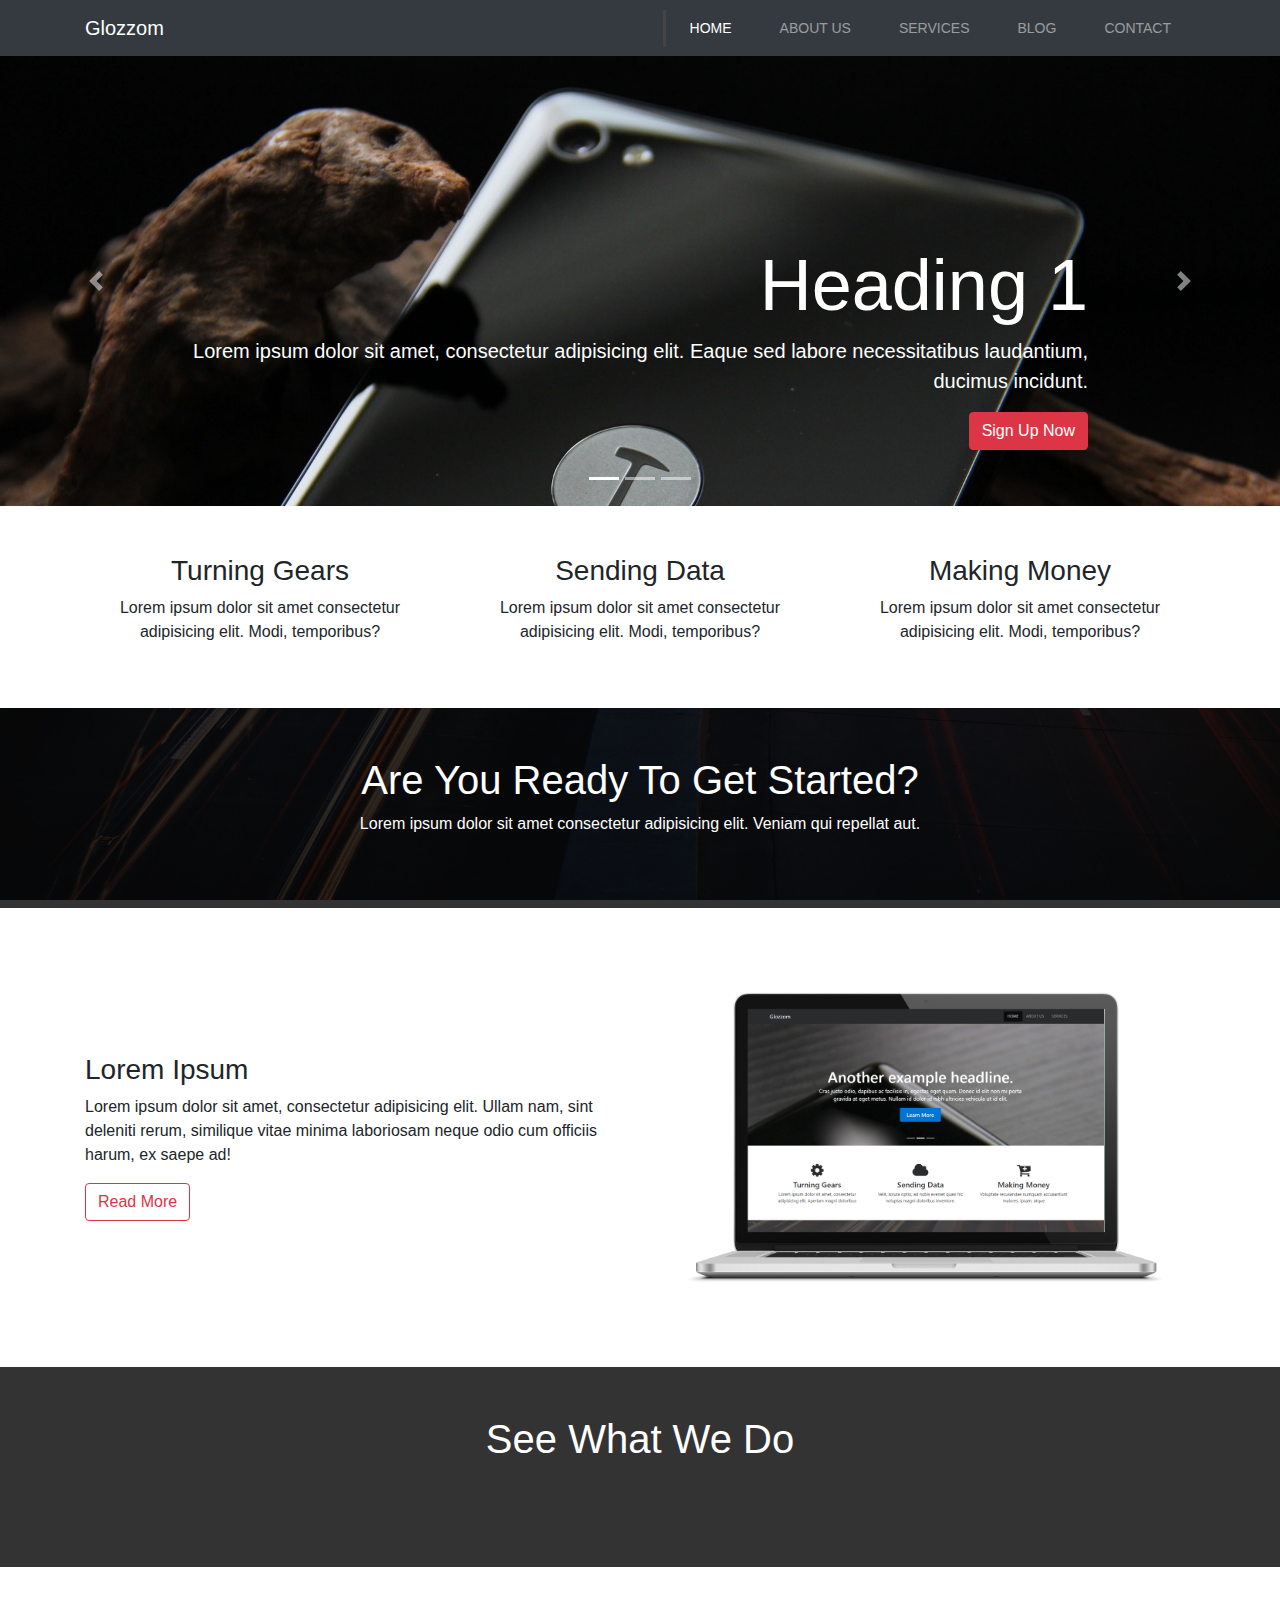
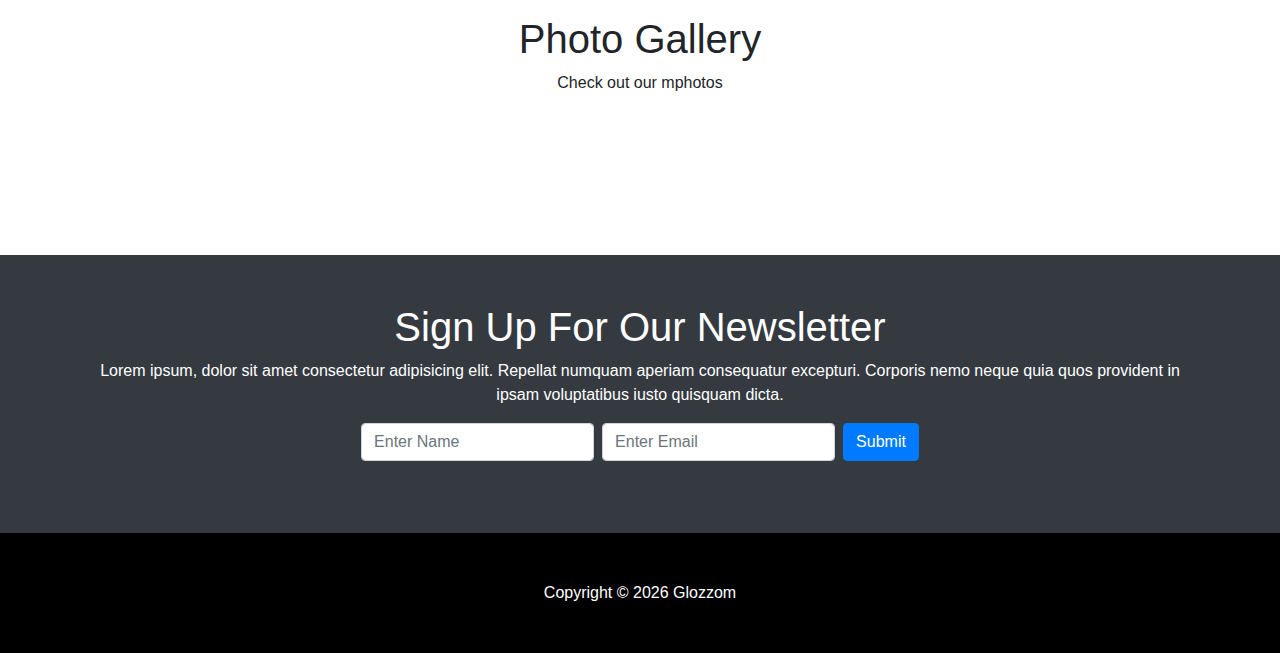
==== index.html @ 68260daa "glozzom launched" ====
<!DOCTYPE html>
<html lang="en">
  <head>
    <meta charset="UTF-8" />
    <meta name="viewport" content="width=device-width, initial-scale=1.0" />
    <link
      rel="stylesheet"
      href="https://cdnjs.cloudflare.com/ajax/libs/font-awesome/5.14.0/css/all.min.css"
      integrity="sha512-1PKOgIY59xJ8Co8+NE6FZ+LOAZKjy+KY8iq0G4B3CyeY6wYHN3yt9PW0XpSriVlkMXe40PTKnXrLnZ9+fkDaog=="
      crossorigin="anonymous"
    />
    <link
      rel="stylesheet"
      href="https://stackpath.bootstrapcdn.com/bootstrap/4.5.2/css/bootstrap.min.css"
      integrity="sha384-JcKb8q3iqJ61gNV9KGb8thSsNjpSL0n8PARn9HuZOnIxN0hoP+VmmDGMN5t9UJ0Z"
      crossorigin="anonymous"
    />
    <link
      rel="stylesheet"
      href="https://cdnjs.cloudflare.com/ajax/libs/ekko-lightbox/5.3.0/ekko-lightbox.css"
      integrity="sha512-Velp0ebMKjcd9RiCoaHhLXkR1sFoCCWXNp6w4zj1hfMifYB5441C+sKeBl/T/Ka6NjBiRfBBQRaQq65ekYz3UQ=="
      crossorigin="anonymous"
    />
    <link rel="stylesheet" href="./css/styles.css" />
    <title>Document</title>
  </head>
  <body>
    <nav class="nav navbar navbar-dark bg-dark navbar-expand-sm">
      <div class="container">
        <a href="index.html" class="navbar-brand">Glozzom</a>
        <button
          class="navbar-toggler"
          data-target="#Collpse"
          data-toggle="collapse"
        >
          <span class="navbar-toggler-icon"></span>
        </button>
        <div id="Collpse" class="collapse navbar-collapse">
          <ul class="navbar-nav ml-auto">
            <li class="nav-item active">
              <a href="index.html" class="nav-link">Home</a>
            </li>
            <li class="nav-item">
              <a href="about.html" class="nav-link">About Us</a>
            </li>
            <li class="nav-item">
              <a href="services.html" class="nav-link">Services</a>
            </li>
            <li class="nav-item">
              <a href="blog.html" class="nav-link">Blog</a>
            </li>
            <li class="nav-item">
              <a href="contact.html" class="nav-link">Contact</a>
            </li>
          </ul>
        </div>
      </div>
    </nav>

    <!-- SHOWCASE SECTION -->
    <section class="showcase-section">
      <div class="carousel slide" data-ride="carousel" id="Collpse-carousel">
        <ol class="carousel-indicators">
          <li
            class="active"
            data-target="#Collpse-carousel"
            data-slide-to="0"
          ></li>
          <li data-target="#Collpse-carousel" data-slide-to="1"></li>
          <li data-target="#Collpse-carousel" data-slide-to="2"></li>
        </ol>
        <div class="carousel-inner">
          <div class="carousel-item carousel1 active">
            <div class="container">
              <div class="carousel-caption text-right mb-3 d-sm-block">
                <h1 class="display-3">Heading 1</h1>
                <p class="lead">
                  Lorem ipsum dolor sit amet, consectetur adipisicing elit.
                  Eaque sed labore necessitatibus laudantium, ducimus incidunt.
                </p>
                <button class="btn btn-danger">Sign Up Now</button>
              </div>
            </div>
          </div>
          <div class="carousel-item carousel2">
            <div class="container">
              <div class="carousel-caption text-center mb-3 d-sm-block">
                <h1 class="display-3">Heading 2</h1>
                <p class="lead">
                  Lorem ipsum dolor sit amet, consectetur adipisicing elit.
                  Eaque sed labore necessitatibus laudantium, ducimus incidunt.
                </p>
                <button class="btn btn-primary">Learn More</button>
              </div>
            </div>
          </div>
          <div class="carousel-item carousel3">
            <div class="container">
              <div class="carousel-caption text-right mb-3 d-sm-block">
                <h1 class="display-3">Heading 3</h1>
                <p class="lead">
                  Lorem ipsum dolor sit amet, consectetur adipisicing elit.
                  Eaque sed labore necessitatibus laudantium, ducimus incidunt.
                </p>
                <button class="btn btn-secondary">Learn More</button>
              </div>
            </div>
          </div>
        </div>
        <a
          class="carousel-control-prev"
          data-slide="prev"
          href="#Collpse-carousel"
        >
          <span class="carousel-control-prev-icon"></span>
        </a>
        <a
          class="carousel-control-next"
          data-slide="next"
          href="#Collpse-carousel"
        >
          <span class="carousel-control-next-icon"></span>
        </a>
      </div>
    </section>

    <!-- HOME ICON SECTION -->
    <section id="home-icon-section" class="py-5">
      <div class="container">
        <div class="row align-items-center text-center">
          <div class="col-md-4">
            <i class="fas fa-cog fa-3x mb-3"></i>
            <h3>Turning Gears</h3>
            <p>
              Lorem ipsum dolor sit amet consectetur adipisicing elit. Modi,
              temporibus?
            </p>
          </div>
          <div class="col-md-4">
            <i class="fas fa-cloud fa-3x mb-3"></i>
            <h3>Sending Data</h3>
            <p>
              Lorem ipsum dolor sit amet consectetur adipisicing elit. Modi,
              temporibus?
            </p>
          </div>
          <div class="col-md-4">
            <i class="fas fa-cart-plus fa-3x mb-3"></i>
            <h3>Making Money</h3>
            <p>
              Lorem ipsum dolor sit amet consectetur adipisicing elit. Modi,
              temporibus?
            </p>
          </div>
        </div>
      </div>
    </section>

    <!-- HOME SECTION -->
    <section id="home" class="py-5">
      <div class="dark-overlay">
        <div class="container text-center pt-5">
          <div>
            <h1>Are You Ready To Get Started?</h1>
            <p>
              Lorem ipsum dolor sit amet consectetur adipisicing elit. Veniam
              qui repellat aut.
            </p>
          </div>
        </div>
      </div>
    </section>

    <!-- LAPTOP SECTION -->

    <section id="laptop-section" class="py-5">
      <div class="container">
        <div class="row">
          <div class="col-md-6 align-self-center">
            <h3>Lorem Ipsum</h3>
            <p>
              Lorem ipsum dolor sit amet, consectetur adipisicing elit. Ullam
              nam, sint deleniti rerum, similique vitae minima laboriosam neque
              odio cum officiis harum, ex saepe ad!
            </p>
            <button class="btn btn-outline-danger">Read More</button>
          </div>
          <div class="col-md-6">
            <img src="./img/laptop.png" alt="" class="img-fluid" />
          </div>
        </div>
      </div>
    </section>

    <!-- VIDEO SECTION -->

    <section id="video-section" class="p-5">
      <div class="dark-overlay">
        <div class="container p-5 text-center">
          <a
            href="#"
            data-video="http://www.youtube.com/embed/M02SHd5iOdo"
            class="video"
            data-target="#Vmodal"
            data-toggle="modal"
          >
            <i class="fas fa-play fa-3x text-white mb-3"></i>
          </a>
          <h1>See What We Do</h1>
        </div>
      </div>
    </section>

    <!-- PHOTO GALLERY -->

    <section id="gallery" class="py-5">
      <div class="container">
        <h1 class="text-center">Photo Gallery</h1>
        <p class="text-center">Check out our mphotos</p>
        <div class="row mb-4">
          <div class="col-md-4">
            <a
              href="https://source.unsplash.com/random/560x560"
              data-toggle="lightbox"
              data-gallery="img-gallery"
              data-height="560"
              data-width="560"
              ><img
                src="https://source.unsplash.com/random/560x560"
                class="img-fluid"
                alt=""
            /></a>
          </div>
          <div class="col-md-4">
            <a
              href="https://source.unsplash.com/random/561x561"
              data-toggle="lightbox"
              data-gallery="img-gallery"
              data-height="561"
              data-width="561"
              ><img
                src="https://source.unsplash.com/random/561x561"
                class="img-fluid"
                alt=""
            /></a>
          </div>
          <div class="col-md-4">
            <a
              href="https://source.unsplash.com/random/562x562"
              data-toggle="lightbox"
              data-gallery="img-gallery"
              data-height="562"
              data-width="562"
              ><img
                src="https://source.unsplash.com/random/562x562"
                class="img-fluid"
                alt=""
            /></a>
          </div>
        </div>
        <div class="row mb-4">
          <div class="col-md-4">
            <a
              href="https://source.unsplash.com/random/560x560"
              data-toggle="lightbox"
              data-gallery="img-gallery"
              data-height="563"
              data-width="563"
              ><img
                src="https://source.unsplash.com/random/560x560"
                class="img-fluid"
                alt=""
            /></a>
          </div>
          <div class="col-md-4">
            <a
              href="https://source.unsplash.com/random/561x561"
              data-toggle="lightbox"
              data-gallery="img-gallery"
              data-height="564"
              data-width="564"
              ><img
                src="https://source.unsplash.com/random/561x561"
                class="img-fluid"
                alt=""
            /></a>
          </div>
          <div class="col-md-4">
            <a
              href="https://source.unsplash.com/random/562x562"
              data-toggle="lightbox"
              data-gallery="img-gallery"
              data-height="565"
              data-width="565"
              ><img
                src="https://source.unsplash.com/random/562x562"
                class="img-fluid"
                alt=""
            /></a>
          </div>
        </div>
      </div>
    </section>

    <!-- NEWSLETTER SECTION -->
    <section id="newsletter" class="py-5 bg-dark">
      <div class="container text-center text-white">
        <h1>Sign Up For Our Newsletter</h1>
        <p>
          Lorem ipsum, dolor sit amet consectetur adipisicing elit. Repellat
          numquam aperiam consequatur excepturi. Corporis nemo neque quia quos
          provident in ipsam voluptatibus iusto quisquam dicta.
        </p>
        <form class="form-inline mb-3 justify-content-center">
          <input
            type="text"
            class="form-control mb-2 mr-2"
            placeholder="Enter Name"
          />
          <input
            type="email"
            class="form-control mb-2 mr-2"
            placeholder="Enter Email"
          />
          <input type="submit" value="Submit" class="mb-2 btn btn-primary" />
        </form>
      </div>
    </section>

    <!-- FOOTER SECTION -->

    <footer id="main-footer" class="text-center py-5">
      Copyright &copy; <span id="year"></span> Glozzom
    </footer>

    <!-- VIDEO MODAL -->

    <div class="modal fade" id="Vmodal">
      <div class="modal-dialog">
        <div class="modal-content">
          <div class="modal-body">
            <button class="close" data-dismiss="modal">&times;</button>
            <iframe
              src=""
              frameborder="0"
              height="450"
              width="100%"
              allowfullscreen
            ></iframe>
          </div>
        </div>
      </div>
    </div>

    <script
      src="http://code.jquery.com/jquery-3.5.1.min.js"
      integrity="sha256-9/aliU8dGd2tb6OSsuzixeV4y/faTqgFtohetphbbj0="
      crossorigin="anonymous"
    ></script>
    <script
      src="https://cdn.jsdelivr.net/npm/popper.js@1.16.1/dist/umd/popper.min.js"
      integrity="sha384-9/reFTGAW83EW2RDu2S0VKaIzap3H66lZH81PoYlFhbGU+6BZp6G7niu735Sk7lN"
      crossorigin="anonymous"
    ></script>
    <script
      src="https://stackpath.bootstrapcdn.com/bootstrap/4.5.2/js/bootstrap.min.js"
      integrity="sha384-B4gt1jrGC7Jh4AgTPSdUtOBvfO8shuf57BaghqFfPlYxofvL8/KUEfYiJOMMV+rV"
      crossorigin="anonymous"
    ></script>
    <script
      src="https://cdnjs.cloudflare.com/ajax/libs/ekko-lightbox/5.3.0/ekko-lightbox.min.js"
      integrity="sha512-Y2IiVZeaBwXG1wSV7f13plqlmFOx8MdjuHyYFVoYzhyRr3nH/NMDjTBSswijzADdNzMyWNetbLMfOpIPl6Cv9g=="
      crossorigin="anonymous"
    ></script>
    <script>
      $('#year').text(new Date().getFullYear());

      $('.carousel').carousel({
        interval: 3000,
        pause: 'hover',
        keyboard: true,
      });

      // Video Play
      $(function () {
        // Auto play modal video
        $('.video').click(function () {
          var theModal = $(this).data('target'),
            videoSRC = $(this).attr('data-video'),
            videoSRCauto =
              videoSRC +
              '?modestbranding=1&rel=0&controls=0&showinfo=0&html5=1&autoplay=1';
          $(theModal + ' iframe').attr('src', videoSRCauto);
          $(theModal + ' button.close').click(function () {
            $(theModal + ' iframe').attr('src', videoSRC);
          });
        });
      });

      $(document).on('click', '[data-toggle="lightbox"]', function (event) {
        event.preventDefault();
        $(this).ekkoLightbox();
      });
    </script>
  </body>
</html>
---- css/styles.css ----
.navbar .nav-item.active {
  border-left: #444 3px solid;
}

.navbar .nav-item {
  padding-left: 1rem !important;
  padding-right: 1rem !important;
  text-transform: uppercase;
  font-size: 14px;
}

.carousel1 {
  background: url('../img/image1.jpg');
  background-size: cover;
}

.carousel2 {
  background: url('../img/image2.jpg');
  background-size: cover;
}

.carousel3 {
  background: url('../img/image3.jpg');
  background-size: cover;
}

.carousel-item {
  height: 450px;
}

#home {
  background: url('../img/lights.jpg');
  position: relative;
  background-size: cover;
  background-attachment: fixed;
  min-height: 200px;
  color: #fff;
}

.dark-overlay {
  position: absolute;
  width: 100%;
  height: 100%;
  top: 0;
  left: 0;
  background: rgba(0, 0, 0, 0.8);
}

#video-section {
  position: relative;
  background: url('../img/media.jpg');
  background-attachment: fixed;
  background-repeat: no-repeat;
  min-height: 200px;
  background-position: 0 -300px;
  color: #fff;
}

#main-footer {
  background: #000;
  color: #fff;
}

#page-section {
  height: 200px;
  background: url('../img/image1.jpg');
  background-position: 0 -360px;
  color: #fff;
  padding-top: 50px;
  background-attachment: fixed;
  border-bottom: 1px #eee solid;
}

#about-image {
  margin-top: -50px;
}

#faq a {
  text-decoration: none;
  color: #fff;
}
#faq .card {
  background: #333;
  border: #333 1px solid;
}
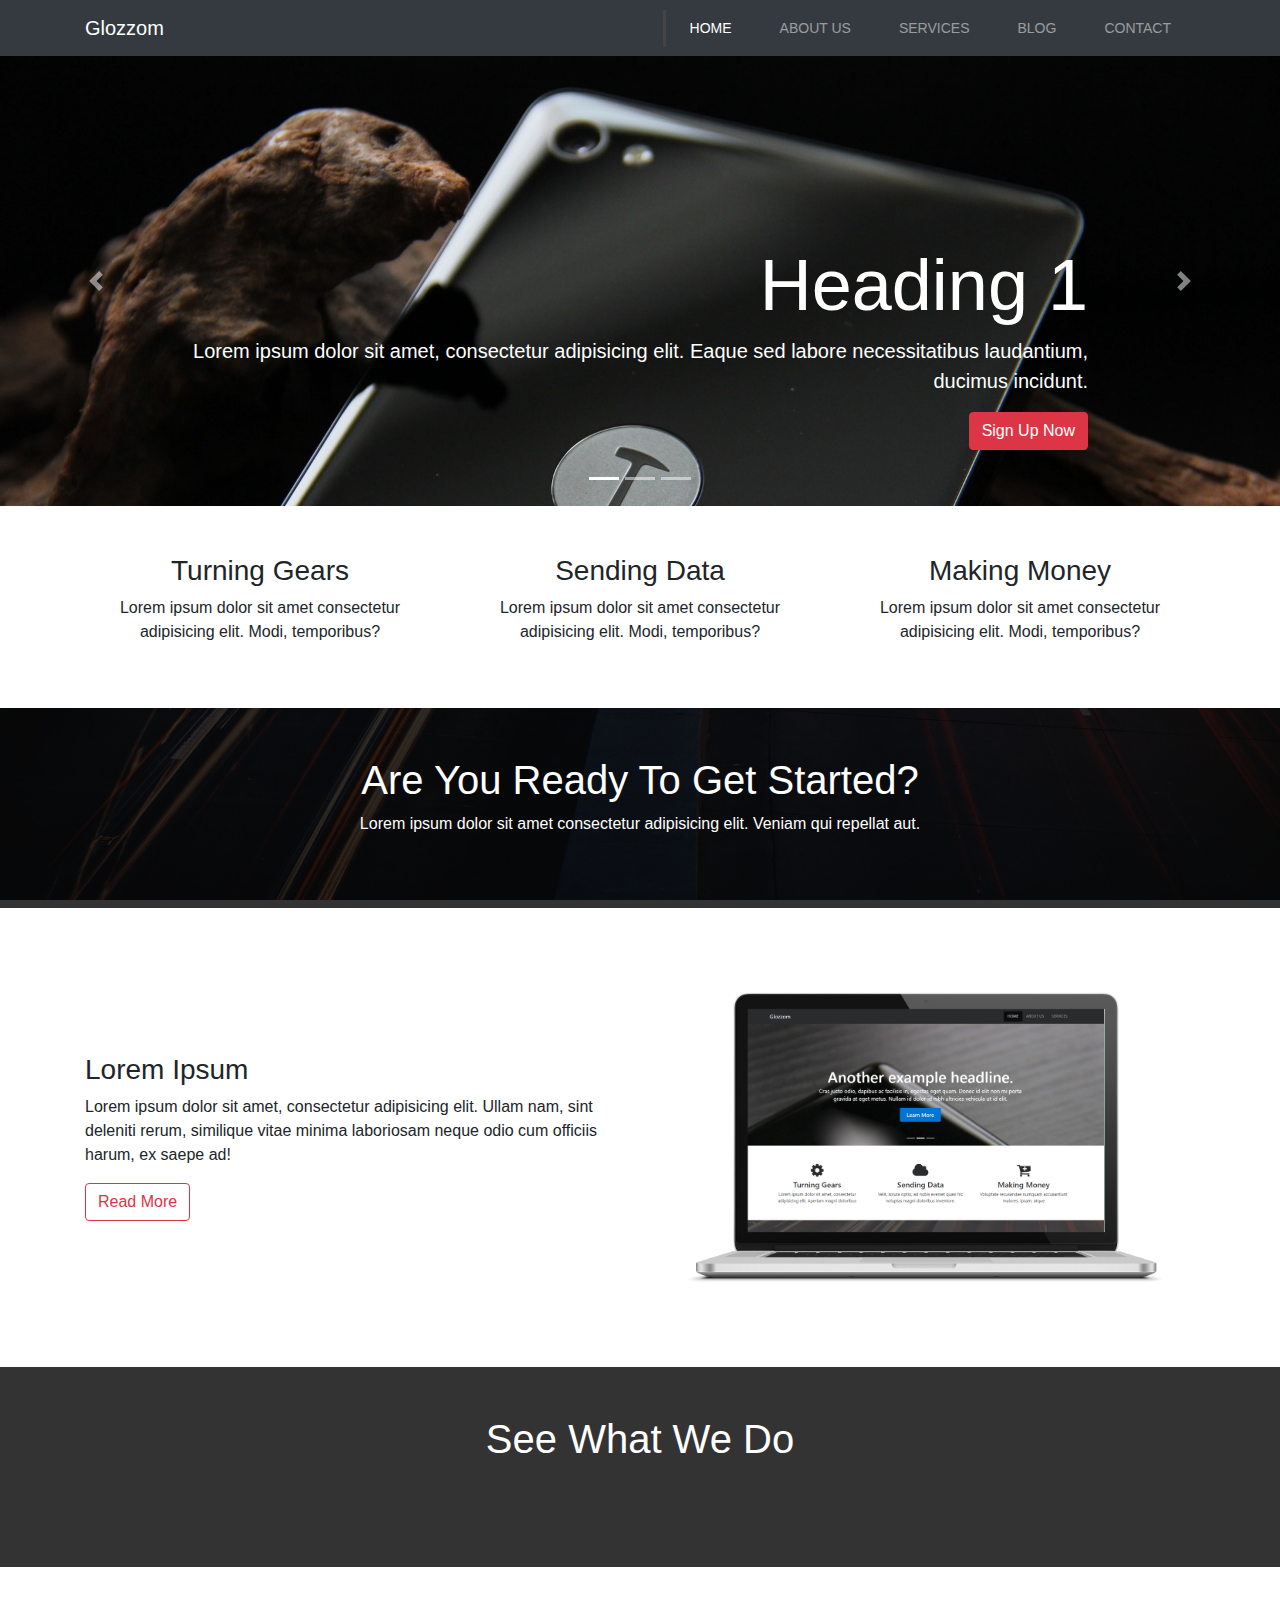
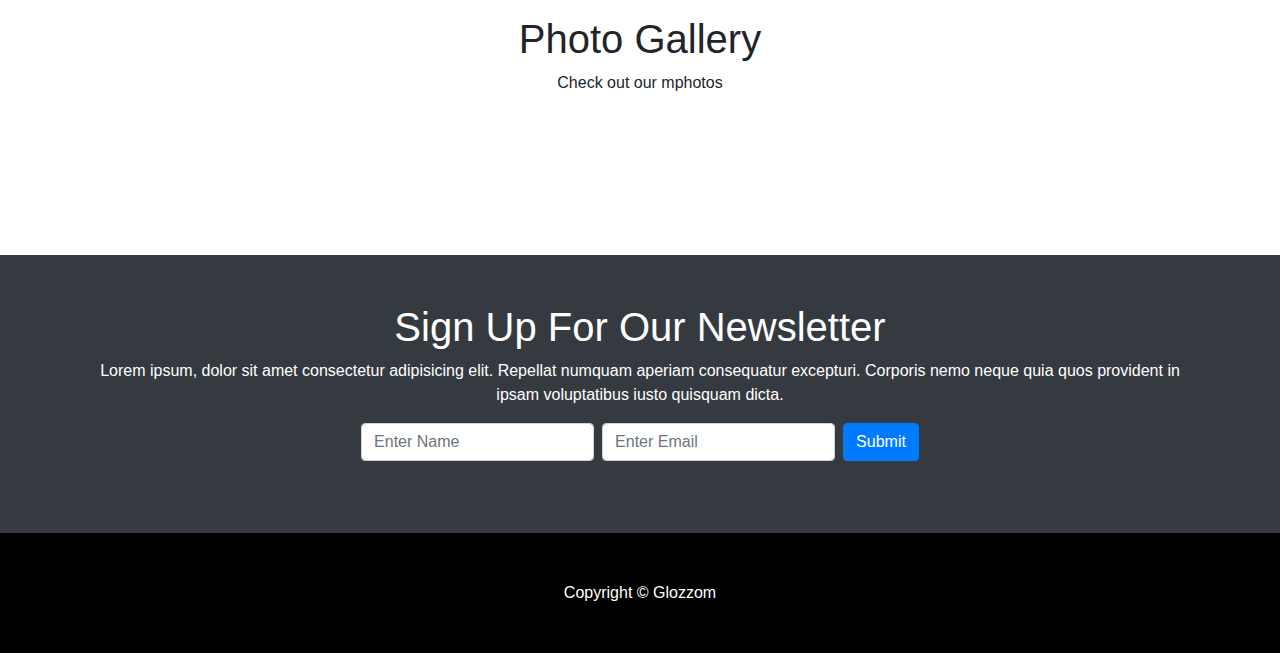
==== commit bd5f5de9: "Update index.html" ====
--- a/index.html
+++ b/index.html
@@ -353,22 +353,22 @@
     </div>
 
     <script
-      src="http://code.jquery.com/jquery-3.5.1.min.js"
+      src="code.jquery.com/jquery-3.5.1.min.js"
       integrity="sha256-9/aliU8dGd2tb6OSsuzixeV4y/faTqgFtohetphbbj0="
       crossorigin="anonymous"
     ></script>
     <script
-      src="https://cdn.jsdelivr.net/npm/popper.js@1.16.1/dist/umd/popper.min.js"
+      src="cdn.jsdelivr.net/npm/popper.js@1.16.1/dist/umd/popper.min.js"
       integrity="sha384-9/reFTGAW83EW2RDu2S0VKaIzap3H66lZH81PoYlFhbGU+6BZp6G7niu735Sk7lN"
       crossorigin="anonymous"
     ></script>
     <script
-      src="https://stackpath.bootstrapcdn.com/bootstrap/4.5.2/js/bootstrap.min.js"
+      src="stackpath.bootstrapcdn.com/bootstrap/4.5.2/js/bootstrap.min.js"
       integrity="sha384-B4gt1jrGC7Jh4AgTPSdUtOBvfO8shuf57BaghqFfPlYxofvL8/KUEfYiJOMMV+rV"
       crossorigin="anonymous"
     ></script>
     <script
-      src="https://cdnjs.cloudflare.com/ajax/libs/ekko-lightbox/5.3.0/ekko-lightbox.min.js"
+      src="cdnjs.cloudflare.com/ajax/libs/ekko-lightbox/5.3.0/ekko-lightbox.min.js"
       integrity="sha512-Y2IiVZeaBwXG1wSV7f13plqlmFOx8MdjuHyYFVoYzhyRr3nH/NMDjTBSswijzADdNzMyWNetbLMfOpIPl6Cv9g=="
       crossorigin="anonymous"
     ></script>
